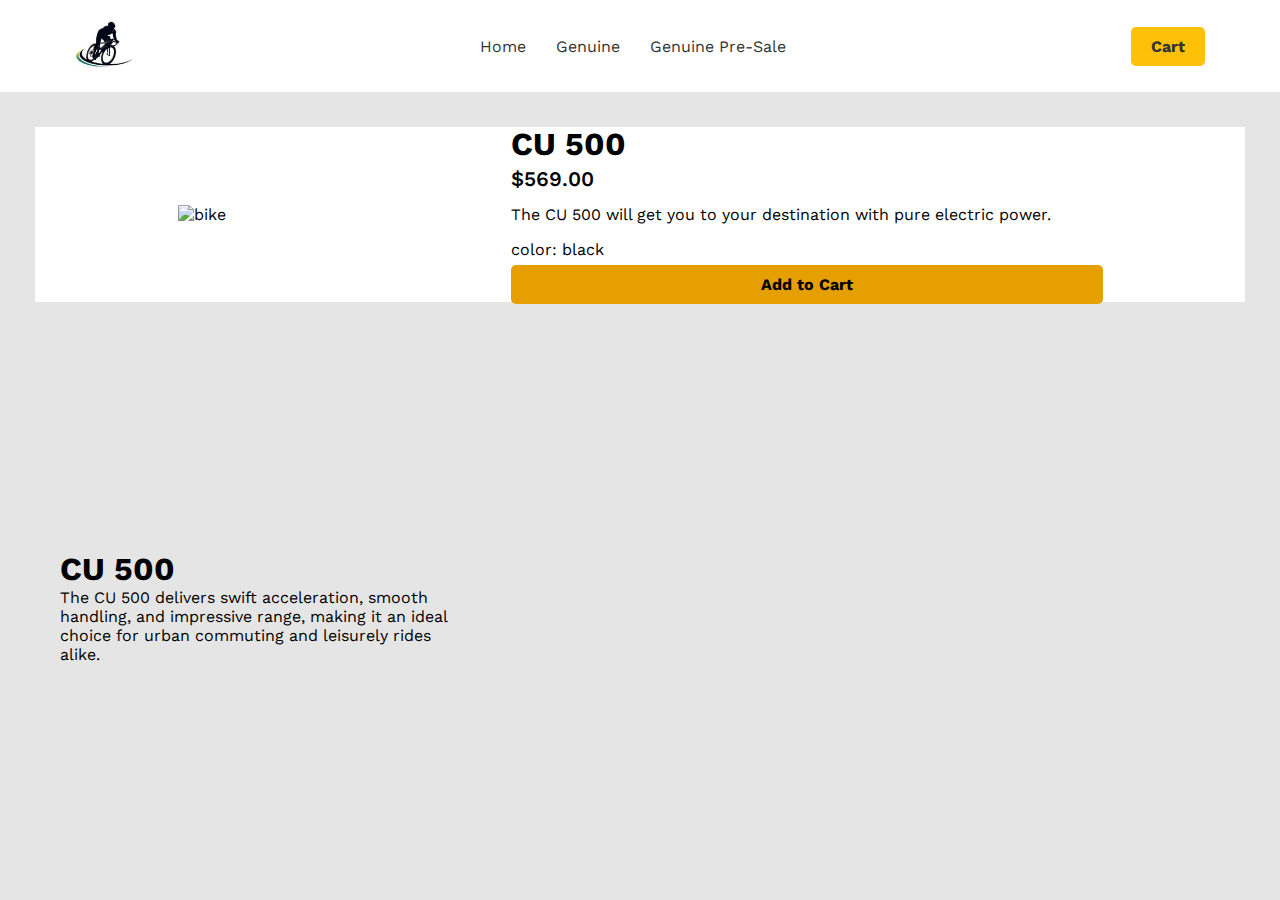
==== app/src/detail/detail.html @ 67d51b49 "first commit" ====
<!DOCTYPE html>
<html lang="en">
  <head>
    <meta charset="UTF-8" />
    <meta name="viewport" content="width=device-width, initial-scale=1.0" />
    <title>Detail | ebike</title>
    <!--style css-->
    <link rel="stylesheet" href="style.css" />
    <!--icon-->
    <link
      rel="stylesheet"
      href="https://cdnjs.cloudflare.com/ajax/libs/font-awesome/6.7.2/css/all.min.css"
      integrity="sha512-Evv84Mr4kqVGRNSgIGL/F/aIDqQb7xQ2vcrdIwxfjThSH8CSR7PBEakCr51Ck+w+/U6swU2Im1vVX0SVk9ABhg=="
      crossorigin="anonymous"
      referrerpolicy="no-referrer"
    />
  </head>
  <body>
    <div class="container">
      <header class="header">
        <!-- Logo -->
        <a href="../index.html" class="logo">
          <img src="../img/logo.jpg" width="60" alt="logo" />
        </a>

        <!-- Navbar -->
        <nav class="nav">
          <ul class="nav-list">
            <li><a href="#" class="nav-link">Home</a></li>
            <li><a href="#" class="nav-link">Genuine</a></li>
            <li><a href="#" class="nav-link">Genuine Pre-Sale</a></li>
          </ul>
        </nav>

        <!-- Cart Button -->
        <a href="#" class="cart-button">Cart</a>
      </header>

      <!--bike section-->
      <section>
        <div class="bike">
          <div class="bike-content">
            <div class="image">
              <img
                src="https://www.genuinescooters.com/cdn/shop/files/CU500-Main-black_5c5bb890-1965-48e3-99ff-8b5bfcc1a152.jpg?v=1711001863&width=500"
                alt="bike"
              />
            </div>

            <div class="info">
              <h1 class="title1">CU 500</h1>
              <h2 class="title2">$569.00</h2>
              <p>
                The CU 500 will get you to your destination with pure electric
                power.
              </p>
              <p>color: black</p>
              <a href="../cart.html" class="btn">Add to Cart</a>
            </div>
          </div>
        </div>
      </section>

      <!--more info-->
      <section class="e-bike">
        <div class="e-bike-container">
          <!-- Text Content -->
          <div class="text-content">
            <h1>CU 500</h1>
            <p>
              The CU 500 delivers swift acceleration, smooth handling, and
              impressive range, making it an ideal choice for urban commuting
              and leisurely rides alike.
            </p>
          </div>
        </div>
      </section>
      <script src="detail.js"></script>
    </div>
  </body>
</html>
---- app/src/detail/style.css ----
@import url("https://fonts.googleapis.com/css2?family=Fira+Code:wght@300..700&family=Inria+Sans:ital,wght@0,300;0,400;0,700;1,300;1,400;1,700&family=Poppins:ital,wght@0,100;0,200;0,300;0,400;0,500;0,600;0,700;0,800;0,900;1,100;1,200;1,300;1,400;1,500;1,600;1,700;1,800;1,900&family=Work+Sans:ital,wght@0,100..900;1,100..900&display=swap");

/* Reset default margins and paddings */
* {
  margin: 0;
  padding: 0;
  box-sizing: border-box;
}

/* Body Styling */
body {
  background-color: #e5e5e5;
  font-family: "Work Sans", serif;
}

/* Container */
.container-fluid {
  width: 100%;
}

/* Header Styling */
.header {
  background-color: #fff;
  display: flex;
  align-items: center;
  justify-content: space-between;
  padding: 20px 75px;
}
/* logo */
.logo img {
  display: block;
}

/* Navigation Styling */
.nav-list {
  display: flex;
  list-style: none;
  gap: 30px;
}

.nav-link {
  text-decoration: none;
  color: #333;
  font-size: 1rem;
  transition: color 0.3s ease;
}

.nav-link:hover {
  color: #007bff;
}

/* Cart Button Styling */
.cart-button {
  background-color: #ffc107;
  color: #333;
  font-weight: bold;
  padding: 10px 20px;
  border: none;
  border-radius: 5px;
  text-decoration: none;
  transition: background-color 0.3s ease;
}

.cart-button:hover {
  background-color: #e0a800;
}

.bike-content {
  display: flex;
  align-items: center;
  justify-content: space-around;
  margin: 35px;
  background-color: #fff;
}

.info {
  line-height: 35px;
}

.title1 {
  font-size: 2rem;
}

.title2 {
  font-size: 1.3rem;
  font-weight: 550;
}

.info p {
  font-size: 1rem;
}

.btn {
  padding: 10px 250px;
  background-color: #e5a000;
  text-decoration: none;
  color: #000;
  font-weight: bold;
  border-radius: 5px;
}

.e-bike {
  background-image: url("https://www.genuinescooters.com/cdn/shop/files/CUS500-HotSpot-banner.webp?v=1711646062&width=1400");
  background-size: cover;
  background-position: center;
  position: relative;
  color: #000;
  height: 60vh;
  display: flex;
  align-items: center;
  justify-content: start;
}

.text-content {
  max-width: 400px;
  margin-left: 60px;
}
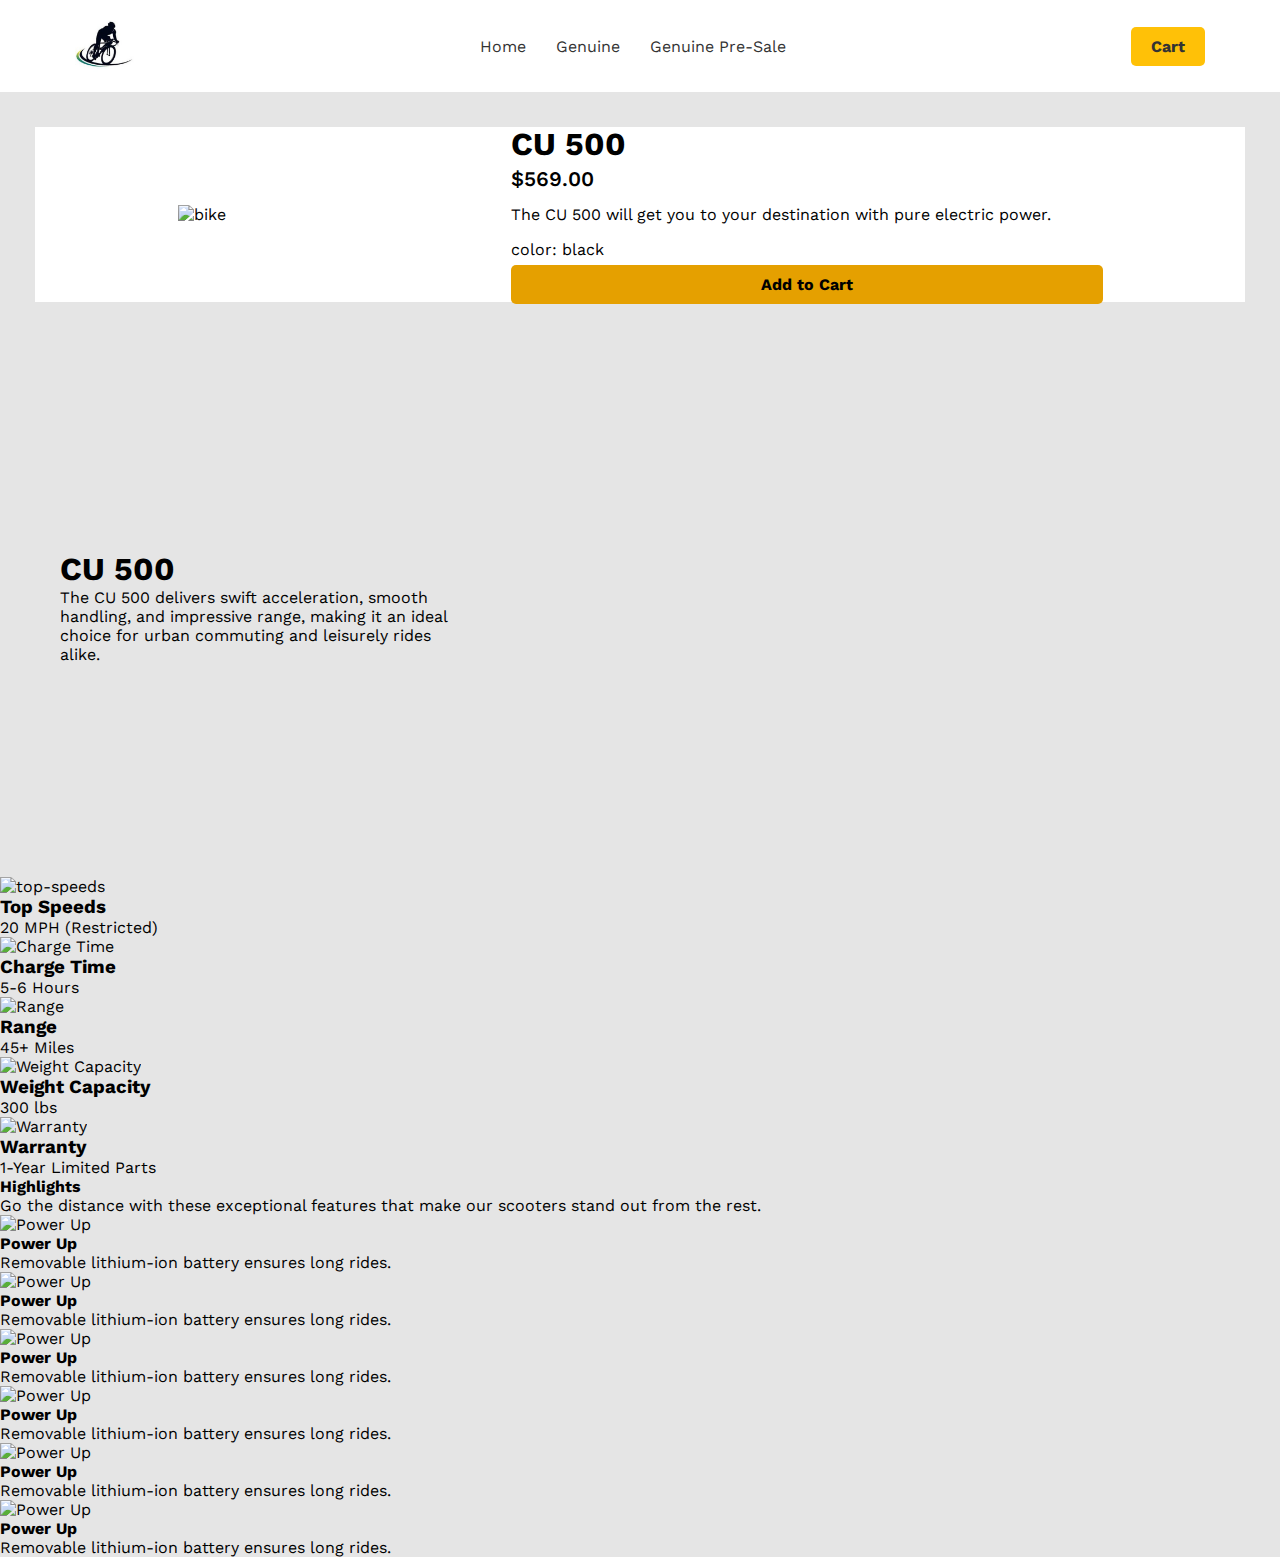
==== commit 4290119f: "Update detail.html" ====
--- a/app/src/detail/detail.html
+++ b/app/src/detail/detail.html
@@ -66,7 +66,7 @@
         <div class="e-bike-container">
           <!-- Text Content -->
           <div class="text-content">
-            <h1>CU 500</h1>
+            <h1 class="title3">CU 500</h1>
             <p>
               The CU 500 delivers swift acceleration, smooth handling, and
               impressive range, making it an ideal choice for urban commuting
@@ -75,6 +75,124 @@
           </div>
         </div>
       </section>
+
+      <!--more-detail-->
+      <section>
+        <div class="more-container">
+          <div class="pack-container">
+            <div class="pack">
+              <img
+                src="https://www.genuinescooters.com/cdn/shop/files/15ff8153e8225a05b325598839c2b8fb.png?v=1707135818&width=96"
+                alt="top-speeds"
+              />
+              <h3 class="more-title">Top Speeds</h3>
+              <p>20 MPH (Restricted)</p>
+            </div>
+
+            <div class="pack">
+              <img
+                src="https://www.genuinescooters.com/cdn/shop/files/09d57f4635a4619f9fe37cdfe8967641.png?v=1707135816&width=96"
+                alt="Charge Time"
+              />
+              <h3 class="more-title">Charge Time</h3>
+              <p>5-6 Hours</p>
+            </div>
+
+            <div class="pack">
+              <img
+                src="https://www.genuinescooters.com/cdn/shop/files/29429afe1af82bc9f1cd8fae77d3c8af.png?v=1707135816&width=96"
+                alt="Range"
+              />
+              <h3 class="more-title">Range</h3>
+              <p>45+ Miles</p>
+            </div>
+
+            <div class="pack">
+              <img
+                src="https://www.genuinescooters.com/cdn/shop/files/51bcbf8b14e9d1eb21ec67093a023845.png?v=1707135817&width=96"
+                alt="Weight Capacity"
+              />
+              <h3 class="more-title">Weight Capacity</h3>
+              <p>300 lbs</p>
+            </div>
+
+            <div class="pack">
+              <img
+                src="https://www.genuinescooters.com/cdn/shop/files/1b1bf3d98e646a7df3d7f753f47b697b.png?v=1707135817&width=96"
+                alt="Warranty"
+              />
+              <h3 class="more-title">Warranty</h3>
+              <p>1-Year Limited Parts</p>
+            </div>
+          </div>
+        </div>
+      </section>
+
+      <!--Highlights-->
+      <section>
+        <div class="higlights">
+          <h4 class="hight-title">Highlights</h4>
+          <p>
+            Go the distance with these exceptional features that make our
+            scooters stand out from the rest.
+          </p>
+          <div class="highlight-info">
+            <div class="high">
+              <img
+                src="https://www.genuinescooters.com/cdn/shop/files/CU500-Highlight-6.jpg?v=1711645781&width=200"
+                alt="Power Up"
+              />
+              <h4 class="title-product">Power Up</h4>
+              <p>Removable lithium-ion battery ensures long rides.</p>
+            </div>
+
+            <div class="high">
+              <img
+                src="https://www.genuinescooters.com/cdn/shop/files/CU500-Highlight-6.jpg?v=1711645781&width=200"
+                alt="Power Up"
+              />
+              <h4 class="title-product">Power Up</h4>
+              <p>Removable lithium-ion battery ensures long rides.</p>
+            </div>
+
+            <div class="high">
+              <img
+                src="https://www.genuinescooters.com/cdn/shop/files/CU500-Highlight-6.jpg?v=1711645781&width=200"
+                alt="Power Up"
+              />
+              <h4 class="title-product">Power Up</h4>
+              <p>Removable lithium-ion battery ensures long rides.</p>
+            </div>
+
+            <div class="high">
+              <img
+                src="https://www.genuinescooters.com/cdn/shop/files/CU500-Highlight-6.jpg?v=1711645781&width=200"
+                alt="Power Up"
+              />
+              <h4 class="title-product">Power Up</h4>
+              <p>Removable lithium-ion battery ensures long rides.</p>
+            </div>
+
+            <div class="high">
+              <img
+                src="https://www.genuinescooters.com/cdn/shop/files/CU500-Highlight-6.jpg?v=1711645781&width=200"
+                alt="Power Up"
+              />
+              <h4 class="title-product">Power Up</h4>
+              <p>Removable lithium-ion battery ensures long rides.</p>
+            </div>
+
+            <div class="high">
+              <img
+                src="https://www.genuinescooters.com/cdn/shop/files/CU500-Highlight-6.jpg?v=1711645781&width=200"
+                alt="Power Up"
+              />
+              <h4 class="title-product">Power Up</h4>
+              <p>Removable lithium-ion battery ensures long rides.</p>
+            </div>
+          </div>
+        </div>
+      </section>
       <script src="detail.js"></script>
     </div>
   </body>
